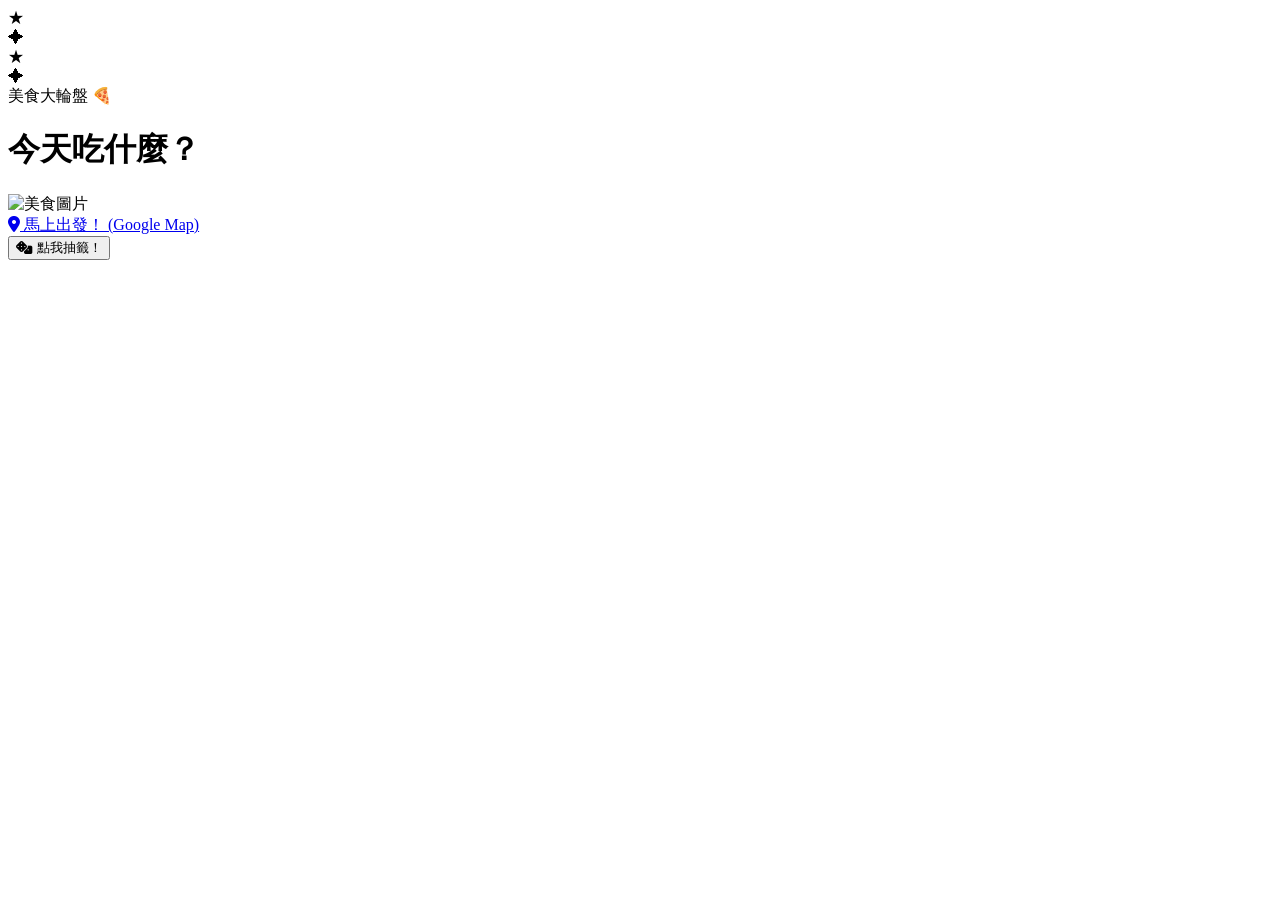
==== w2/index.html @ 84ab4acb "Create index.html" ====
<!DOCTYPE html>
<html lang="zh-TW">
<head>
  <meta charset="UTF-8">
  <meta name="viewport" content="width=device-width, initial-scale=1.0">
  <title>今天吃什麼？ - 隨機抽籤機</title>
  <!-- 載入 Google 字型與 Font Awesome 圖示 -->
  <link rel="preconnect" href="https://fonts.googleapis.com">
  <link rel="preconnect" href="https://fonts.gstatic.com" crossorigin>
  <link href="https://fonts.googleapis.com/css2?family=Fredoka:wght@600;700&family=Noto+Sans+TC:wght@700;900&display=swap" rel="stylesheet">
  <link rel="stylesheet" href="https://cdnjs.cloudflare.com/ajax/libs/font-awesome/6.4.0/css/all.min.css">
  
  <!-- CSS 樣式表連結 -->
  <link rel="stylesheet" href="style.css">
  
  <!-- JavaScript 腳本連結 (使用 defer 確保 DOM 載入後才執行) -->
  <script src="script.js" defer></script>
</head>
<body>

  <!-- 滿天星/裝飾背景裝飾圖案 -->
  <div class="bg-decor star-1">★</div>
  <div class="bg-decor star-2">✦</div>
  <div class="bg-decor star-3">★</div>
  <div class="bg-decor star-4">✦</div>

  <div class="card">
    <div class="badge">美食大輪盤 🍕</div>
    
    <!-- 標題區域 -->
    <h1 id="main-title" class="title">今天吃什麼？</h1>

    <!-- 抽中結果展示區 (預設隱藏) -->
    <div id="result-container" class="result-box hidden">
      <div class="img-wrapper">
        <img id="food-img" src="" alt="美食圖片">
      </div>
      <a id="map-btn" href="#" target="_blank" rel="noopener noreferrer" class="map-btn">
        <i class="fa-solid fa-location-dot"></i> 馬上出發！ (Google Map)
      </a>
    </div>

    <!-- 主按鈕 -->
    <button id="draw-btn" class="draw-btn">
      <i class="fa-solid fa-dice"></i> 點我抽籤！
    </button>
  </div>

</body>
</html>
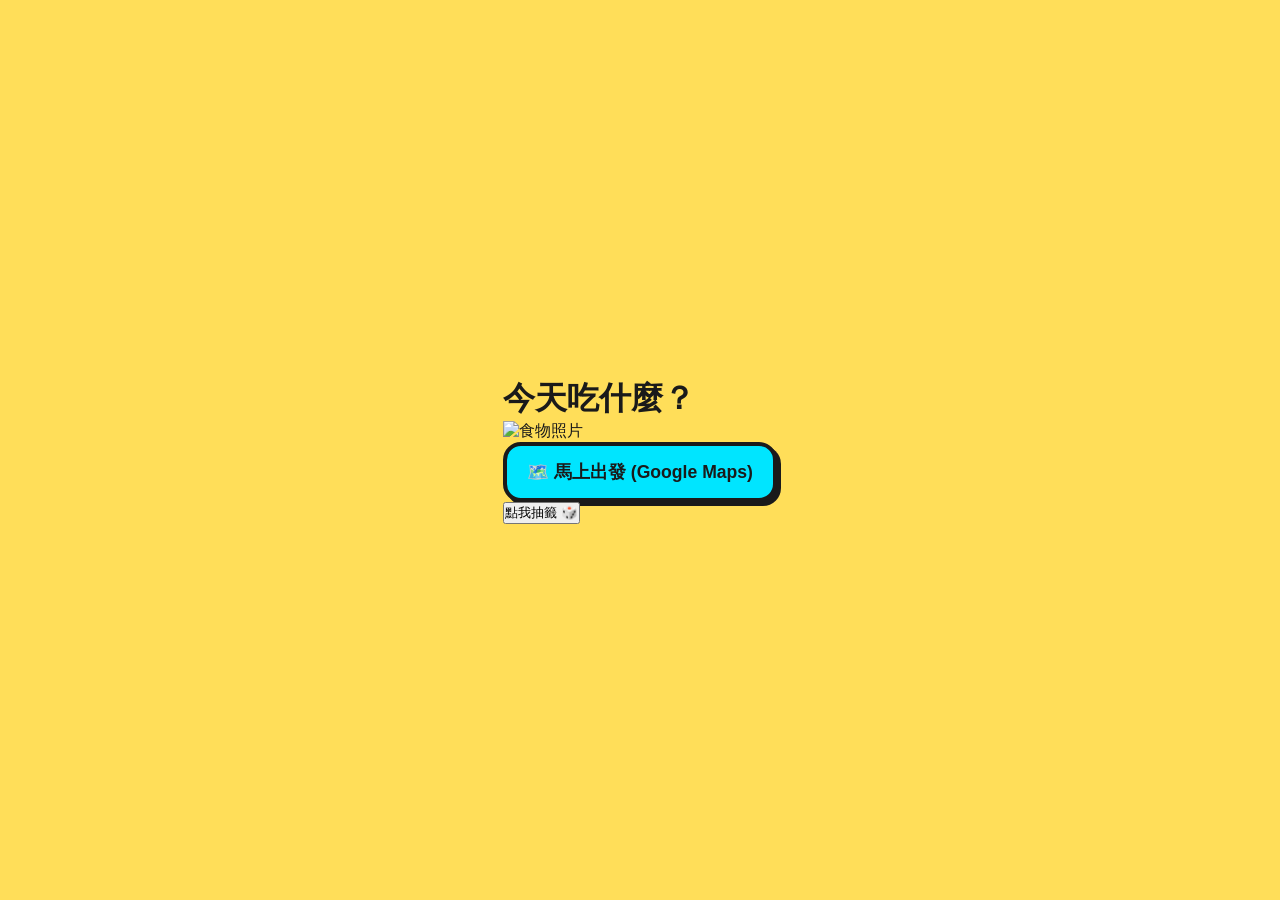
==== commit d057b931: "Update index.html" ====
--- a/w2/index.html
+++ b/w2/index.html
@@ -1,50 +1,30 @@
 <!DOCTYPE html>
-<html lang="zh-TW">
+<html lang="zh-Hant">
 <head>
-  <meta charset="UTF-8">
-  <meta name="viewport" content="width=device-width, initial-scale=1.0">
-  <title>今天吃什麼？ - 隨機抽籤機</title>
-  <!-- 載入 Google 字型與 Font Awesome 圖示 -->
-  <link rel="preconnect" href="https://fonts.googleapis.com">
-  <link rel="preconnect" href="https://fonts.gstatic.com" crossorigin>
-  <link href="https://fonts.googleapis.com/css2?family=Fredoka:wght@600;700&family=Noto+Sans+TC:wght@700;900&display=swap" rel="stylesheet">
-  <link rel="stylesheet" href="https://cdnjs.cloudflare.com/ajax/libs/font-awesome/6.4.0/css/all.min.css">
-  
-  <!-- CSS 樣式表連結 -->
-  <link rel="stylesheet" href="style.css">
-  
-  <!-- JavaScript 腳本連結 (使用 defer 確保 DOM 載入後才執行) -->
-  <script src="script.js" defer></script>
+    <meta charset="UTF-8">
+    <meta name="viewport" content="width=device-width, initial-scale=1.0">
+    <title>今天吃什麼？午餐抽籤機</title>
+    <!-- 連結外部 CSS 樣式表 -->
+    <link rel="stylesheet" href="style.css">
 </head>
 <body>
 
-  <!-- 滿天星/裝飾背景裝飾圖案 -->
-  <div class="bg-decor star-1">★</div>
-  <div class="bg-decor star-2">✦</div>
-  <div class="bg-decor star-3">★</div>
-  <div class="bg-decor star-4">✦</div>
+    <div class="container">
+        <!-- 大標題與抽出來的結果 -->
+        <h1 id="title">今天吃什麼？</h1>
 
-  <div class="card">
-    <div class="badge">美食大輪盤 🍕</div>
-    
-    <!-- 標題區域 -->
-    <h1 id="main-title" class="title">今天吃什麼？</h1>
+        <!-- 食物照片顯示區 (預設隱藏) -->
+        <div id="food-card" class="food-card hidden">
+            <img id="food-img" src="" alt="食物照片">
+            <!-- 馬上出發按鈕 (預設隱藏) -->
+            <a id="map-btn" href="#" target="_blank" class="map-btn hidden">🗺️ 馬上出發 (Google Maps)</a>
+        </div>
 
-    <!-- 抽中結果展示區 (預設隱藏) -->
-    <div id="result-container" class="result-box hidden">
-      <div class="img-wrapper">
-        <img id="food-img" src="" alt="美食圖片">
-      </div>
-      <a id="map-btn" href="#" target="_blank" rel="noopener noreferrer" class="map-btn">
-        <i class="fa-solid fa-location-dot"></i> 馬上出發！ (Google Map)
-      </a>
+        <!-- 抽籤大按鈕 -->
+        <button id="draw-btn">點我抽籤 🎲</button>
     </div>
 
-    <!-- 主按鈕 -->
-    <button id="draw-btn" class="draw-btn">
-      <i class="fa-solid fa-dice"></i> 點我抽籤！
-    </button>
-  </div>
-
+    <!-- 連結外部 JavaScript，並加上 defer 確保載入順序 -->
+    <script src="script.js" defer></script>
 </body>
 </html>
--- a/w2/style.css
+++ b/w2/style.css
@@ -0,0 +1,191 @@
+/* 全局樣式設定 */
+* {
+  box-sizing: border-box;
+  margin: 0;
+  padding: 0;
+  font-family: 'Fredoka', 'Noto Sans TC', sans-serif;
+  user-select: none;
+}
+
+body {
+  background-color: #FFDE59; /* 活潑鮮黃色 */
+  min-height: 100vh;
+  display: flex;
+  justify-content: center;
+  align-items: center;
+  padding: 20px;
+  position: relative;
+  overflow-x: hidden;
+  color: #1A1A1A;
+}
+
+/* 可愛背景幾何圖案 */
+.bg-decor {
+  position: absolute;
+  color: #1A1A1A;
+  opacity: 0.15;
+  font-size: 3rem;
+  pointer-events: none;
+}
+.star-1 { top: 10%; left: 10%; transform: rotate(-15deg); font-size: 4rem; }
+.star-2 { bottom: 15%; left: 12%; transform: rotate(20deg); }
+.star-3 { top: 15%; right: 12%; transform: rotate(10deg); font-size: 3.5rem; }
+.star-4 { bottom: 10%; right: 10%; transform: rotate(-25deg); }
+
+/* 主體卡片容器 (美式卡通漫畫風格) */
+.card {
+  background-color: #FFFFFF;
+  border: 5px solid #1A1A1A;
+  border-radius: 30px;
+  padding: 40px 30px;
+  width: 100%;
+  max-width: 420px;
+  text-align: center;
+  box-shadow: 10px 10px 0px #1A1A1A; /* 美式硬陰影 */
+  position: relative;
+  transition: transform 0.2s ease;
+}
+
+/* 可愛小標籤 */
+.badge {
+  display: inline-block;
+  background-color: #000000;
+  color: #FFDE59;
+  font-weight: 900;
+  padding: 6px 16px;
+  border-radius: 50px;
+  font-size: 0.95rem;
+  margin-bottom: 20px;
+  letter-spacing: 1px;
+}
+
+/* 大標題區塊 */
+.title {
+  font-size: 2.2rem;
+  font-weight: 900;
+  color: #1A1A1A;
+  margin-bottom: 25px;
+  line-height: 1.3;
+  min-height: 70px;
+  display: flex;
+  align-items: center;
+  justify-content: center;
+  word-break: break-all;
+}
+
+/* 生動彈跳動畫關鍵影格 */
+@keyframes bouncePop {
+  0% {
+    transform: scale(0.3) rotate(-8deg);
+    opacity: 0;
+  }
+  50% {
+    transform: scale(1.15) rotate(4deg);
+    opacity: 1;
+  }
+  75% {
+    transform: scale(0.95) rotate(-2deg);
+  }
+  100% {
+    transform: scale(1) rotate(0deg);
+  }
+}
+
+/* 抽中結果樣式 */
+.title.animated-title {
+  color: #FF3131; /* 鮮豔紅色驚喜感 */
+  animation: bouncePop 0.6s cubic-bezier(0.175, 0.885, 0.32, 1.275) forwards;
+}
+
+/* 結果圖片與容器 */
+.result-box {
+  margin-bottom: 25px;
+  transition: all 0.3s ease;
+}
+
+.result-box.hidden {
+  display: none;
+}
+
+.img-wrapper {
+  width: 100%;
+  height: 220px;
+  border: 4px solid #1A1A1A;
+  border-radius: 20px;
+  overflow: hidden;
+  box-shadow: 5px 5px 0px #1A1A1A;
+  margin-bottom: 20px;
+  background-color: #FFF9E6;
+}
+
+.img-wrapper img {
+  width: 100%;
+  height: 100%;
+  object-fit: cover;
+  display: block;
+}
+
+/* 地圖按鈕 */
+.map-btn {
+  display: flex;
+  align-items: center;
+  justify-content: center;
+  gap: 8px;
+  background-color: #00E5FF; /* 活潑亮藍色 */
+  color: #1A1A1A;
+  font-weight: 900;
+  font-size: 1.1rem;
+  text-decoration: none;
+  padding: 14px 20px;
+  border: 4px solid #1A1A1A;
+  border-radius: 18px;
+  box-shadow: 4px 4px 0px #1A1A1A;
+  transition: all 0.15s ease;
+}
+
+.map-btn:hover {
+  background-color: #00B8D4;
+  transform: translate(-2px, -2px);
+  box-shadow: 6px 6px 0px #1A1A1A;
+}
+
+.map-btn:active {
+  transform: translate(2px, 2px);
+  box-shadow: 2px 2px 0px #1A1A1A;
+}
+
+/* 主按鈕：點我抽籤 */
+.draw-btn {
+  width: 100%;
+  background-color: #FFDE59;
+  color: #1A1A1A;
+  font-size: 1.5rem;
+  font-weight: 900;
+  padding: 16px;
+  border: 4px solid #1A1A1A;
+  border-radius: 20px;
+  box-shadow: 6px 6px 0px #1A1A1A;
+  cursor: pointer;
+  transition: all 0.15s ease;
+  display: flex;
+  align-items: center;
+  justify-content: center;
+  gap: 10px;
+}
+
+.draw-btn:hover {
+  background-color: #FFE57F;
+  transform: translate(-3px, -3px);
+  box-shadow: 9px 9px 0px #1A1A1A;
+}
+
+.draw-btn:active {
+  transform: translate(3px, 3px);
+  box-shadow: 3px 3px 0px #1A1A1A;
+}
+
+.draw-btn:disabled {
+  opacity: 0.6;
+  cursor: not-allowed;
+  transform: none;
+}
